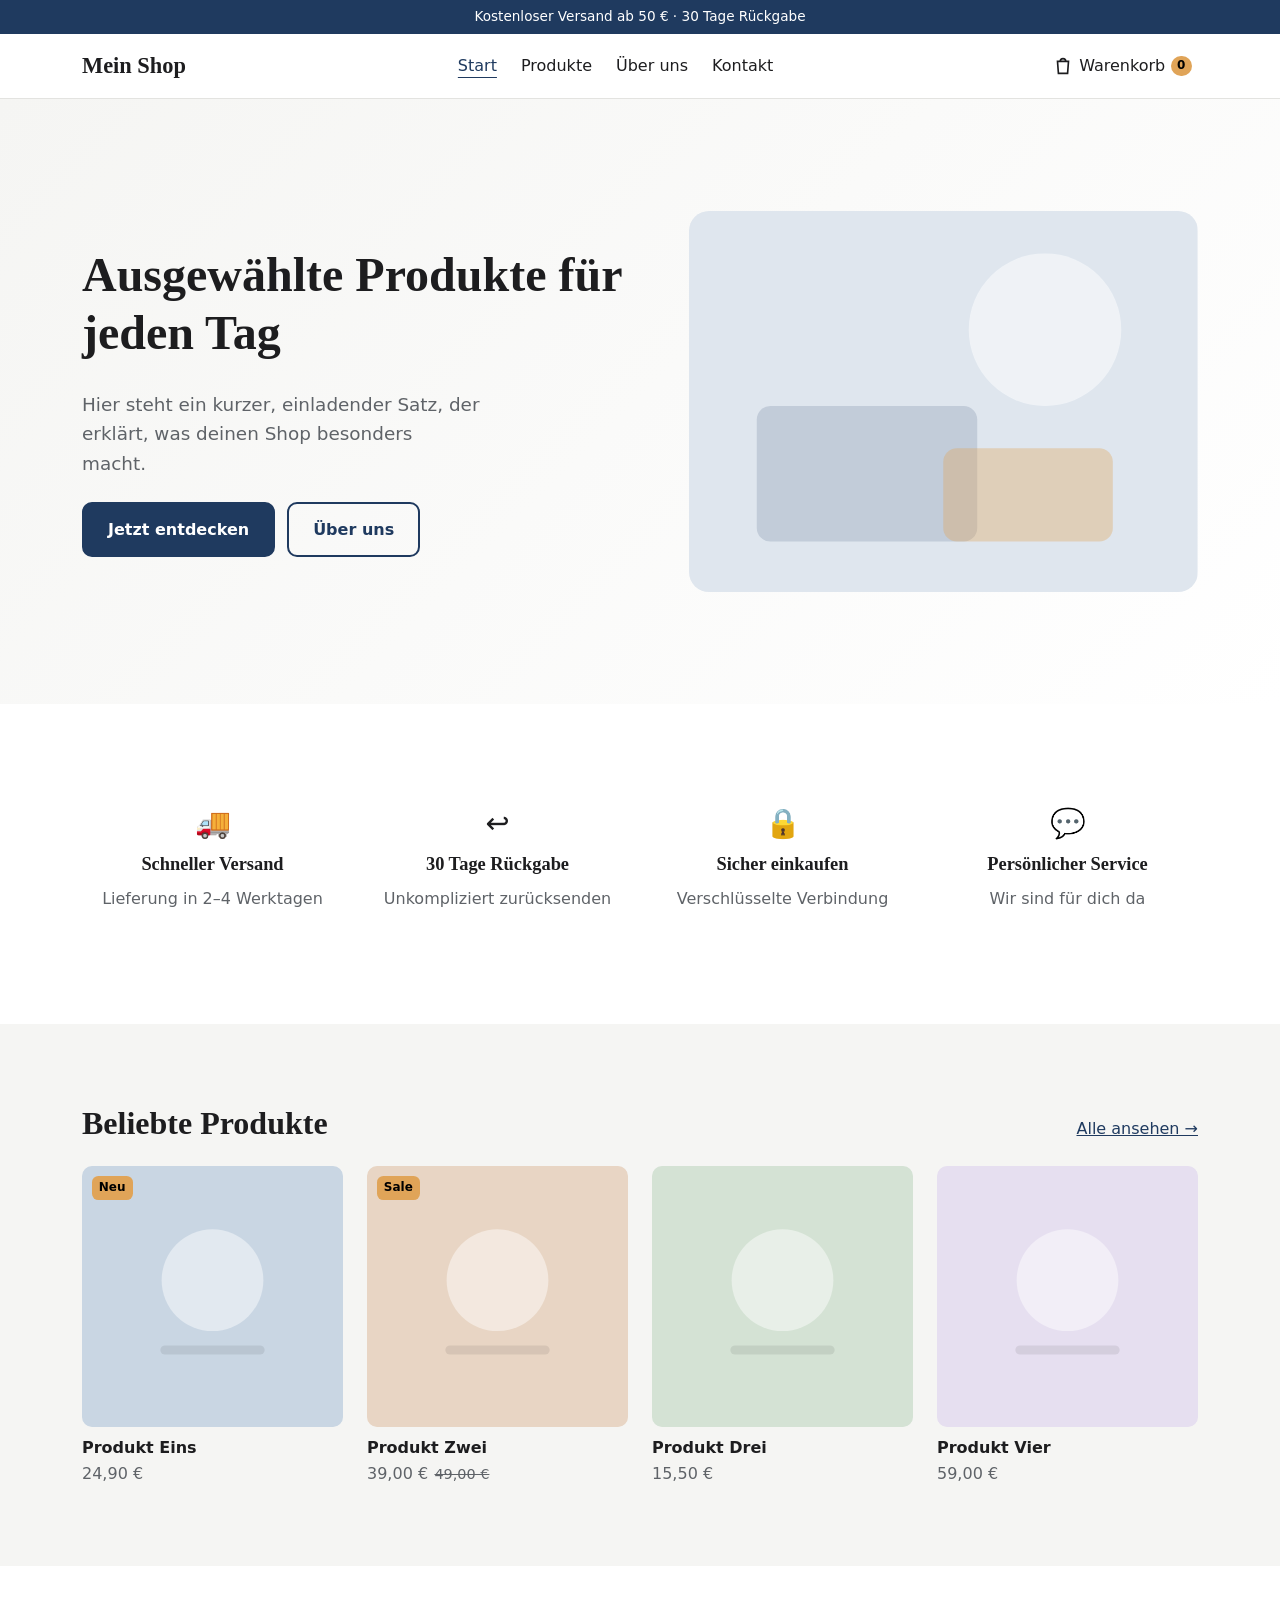
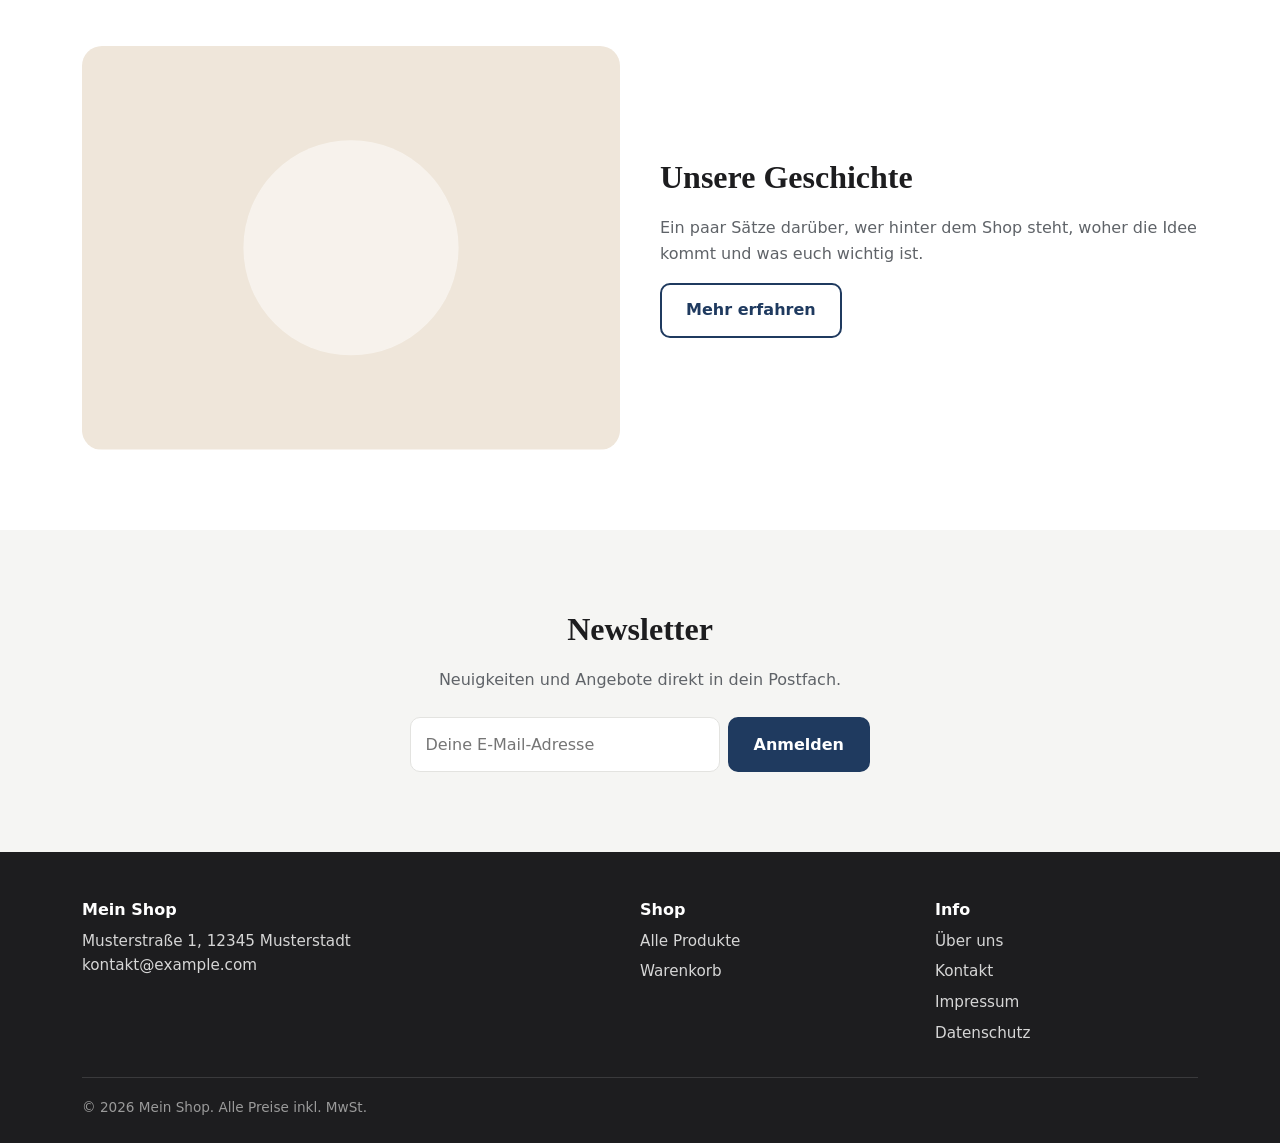
==== index.html @ bce39c66 "Shop-Grundgeruest: Startseite, Produkte, Produktseite, Warenkorb, Info- und Rechtsseiten" ====
<!doctype html>
<html lang="de">
<head>
  <meta charset="utf-8">
  <meta name="viewport" content="width=device-width, initial-scale=1">
  <title>Mein Shop</title>
  <meta name="description" content="Willkommen in unserem Online-Shop.">
  <link rel="icon" href="data:image/svg+xml,<svg xmlns='http://www.w3.org/2000/svg' viewBox='0 0 32 32'><rect width='32' height='32' rx='8' fill='%231f3a5f'/></svg>">
  <link rel="stylesheet" href="assets/css/style.css">
  <script src="assets/js/daten.js" defer></script>
  <script src="assets/js/shop.js" defer></script>
</head>
<body>
  <div id="kopf"></div>

  <main>
    <section class="hero">
      <div class="container hero__innen">
        <div>
          <h1>Ausgewählte Produkte für jeden Tag</h1>
          <p>Hier steht ein kurzer, einladender Satz, der erklärt, was deinen Shop besonders macht.</p>
          <div class="hero__knoepfe">
            <a class="btn" href="produkte.html">Jetzt entdecken</a>
            <a class="btn btn--rahmen" href="ueber-uns.html">Über uns</a>
          </div>
        </div>
        <div class="hero__bild">
          <svg viewBox="0 0 600 450" role="img" aria-label="Platzhalterbild" preserveAspectRatio="xMidYMid slice">
            <rect width="600" height="450" fill="#dfe6ee"/>
            <circle cx="420" cy="140" r="90" fill="#fff" fill-opacity=".5"/>
            <rect x="80" y="230" width="260" height="160" rx="16" fill="#1f3a5f" fill-opacity=".15"/>
            <rect x="300" y="280" width="200" height="110" rx="16" fill="#e0a458" fill-opacity=".35"/>
          </svg>
        </div>
      </div>
    </section>

    <section class="abschnitt">
      <div class="container">
        <div class="vorteile">
          <div class="vorteil"><div class="vorteil__icon" aria-hidden="true">🚚</div><h3>Schneller Versand</h3><p class="leise">Lieferung in 2–4 Werktagen</p></div>
          <div class="vorteil"><div class="vorteil__icon" aria-hidden="true">↩️</div><h3>30 Tage Rückgabe</h3><p class="leise">Unkompliziert zurücksenden</p></div>
          <div class="vorteil"><div class="vorteil__icon" aria-hidden="true">🔒</div><h3>Sicher einkaufen</h3><p class="leise">Verschlüsselte Verbindung</p></div>
          <div class="vorteil"><div class="vorteil__icon" aria-hidden="true">💬</div><h3>Persönlicher Service</h3><p class="leise">Wir sind für dich da</p></div>
        </div>
      </div>
    </section>

    <section class="abschnitt abschnitt--flaeche">
      <div class="container">
        <div class="raster-kopf">
          <h2>Beliebte Produkte</h2>
          <a href="produkte.html">Alle ansehen →</a>
        </div>
        <div class="produkt-raster" data-produkt-raster data-limit="4"></div>
      </div>
    </section>

    <section class="abschnitt">
      <div class="container zwei-spalten" style="align-items:center">
        <div class="hero__bild">
          <svg viewBox="0 0 600 450" role="img" aria-label="Platzhalterbild" preserveAspectRatio="xMidYMid slice">
            <rect width="600" height="450" fill="#efe6da"/>
            <circle cx="300" cy="225" r="120" fill="#fff" fill-opacity=".5"/>
          </svg>
        </div>
        <div>
          <h2>Unsere Geschichte</h2>
          <p class="leise">Ein paar Sätze darüber, wer hinter dem Shop steht, woher die Idee kommt und was euch wichtig ist.</p>
          <a class="btn btn--rahmen" href="ueber-uns.html">Mehr erfahren</a>
        </div>
      </div>
    </section>

    <section class="abschnitt abschnitt--flaeche">
      <div class="container text-mitte schmal">
        <h2>Newsletter</h2>
        <p class="leise">Neuigkeiten und Angebote direkt in dein Postfach.</p>
        <form class="newsletter" data-platzhalter="Newsletter ist noch nicht verbunden.">
          <input type="email" placeholder="Deine E-Mail-Adresse" aria-label="E-Mail-Adresse" required>
          <button class="btn" type="submit">Anmelden</button>
        </form>
      </div>
    </section>
  </main>

  <div id="fuss"></div>
</body>
</html>
---- assets/css/style.css ----
/* =========================================================
   ZENTRALE EINSTELLUNGEN – Farben, Schriften, Abstände
   Hier ändern, und die ganze Seite passt sich an.
   ========================================================= */
:root {
  /* Farben */
  --farbe-primaer: #1f3a5f;        /* Buttons, Links, Akzente */
  --farbe-primaer-hover: #162a45;
  --farbe-akzent: #e0a458;         /* kleine Hervorhebungen, Badges */
  --farbe-text: #1d1d1f;
  --farbe-text-leise: #5f6368;
  --farbe-hintergrund: #ffffff;
  --farbe-flaeche: #f5f5f3;        /* Karten, Abschnitte */
  --farbe-rand: #e3e3e0;
  --farbe-auf-primaer: #ffffff;    /* Text auf Primärfarbe */

  /* Schriften (Systemschriften: schnell, ohne externe Server, DSGVO-freundlich) */
  --schrift-text: system-ui, -apple-system, "Segoe UI", Roboto, "Helvetica Neue", Arial, sans-serif;
  --schrift-titel: Georgia, "Times New Roman", serif;
  --schriftgroesse-basis: 1rem;

  /* Form & Abstand */
  --radius: 10px;
  --max-breite: 1180px;
  --abstand: clamp(1rem, 3vw, 2rem);
  --schatten: 0 2px 10px rgba(0, 0, 0, 0.06);
}

/* ---------- Grundlagen ---------- */
*, *::before, *::after { box-sizing: border-box; }
html { -webkit-text-size-adjust: 100%; }
body {
  margin: 0;
  font-family: var(--schrift-text);
  font-size: var(--schriftgroesse-basis);
  line-height: 1.6;
  color: var(--farbe-text);
  background: var(--farbe-hintergrund);
  display: flex;
  flex-direction: column;
  min-height: 100vh;
}
main { flex: 1; }
img, svg { max-width: 100%; display: block; }
a { color: var(--farbe-primaer); }
h1, h2, h3 { font-family: var(--schrift-titel); line-height: 1.2; margin: 0 0 .6em; font-weight: 600; }
h1 { font-size: clamp(1.8rem, 5vw, 3rem); }
h2 { font-size: clamp(1.4rem, 3.5vw, 2rem); }
h3 { font-size: 1.15rem; }
p { margin: 0 0 1em; }

.container { width: 100%; max-width: var(--max-breite); margin: 0 auto; padding: 0 var(--abstand); }
.abschnitt { padding: clamp(2.5rem, 7vw, 5rem) 0; }
.abschnitt--flaeche { background: var(--farbe-flaeche); }
.leise { color: var(--farbe-text-leise); }
.text-mitte { text-align: center; }
.schmal { max-width: 720px; }

/* ---------- Buttons ---------- */
.btn {
  display: inline-block;
  padding: .8em 1.5em;
  border-radius: var(--radius);
  border: 2px solid var(--farbe-primaer);
  background: var(--farbe-primaer);
  color: var(--farbe-auf-primaer);
  font: inherit;
  font-weight: 600;
  text-decoration: none;
  cursor: pointer;
  transition: background .2s, color .2s;
}
.btn:hover { background: var(--farbe-primaer-hover); border-color: var(--farbe-primaer-hover); }
.btn--rahmen { background: transparent; color: var(--farbe-primaer); }
.btn--rahmen:hover { background: var(--farbe-primaer); color: var(--farbe-auf-primaer); }
.btn--klein { padding: .45em .9em; font-size: .9rem; }
.btn[disabled] { opacity: .5; cursor: not-allowed; }

/* ---------- Kopfzeile ---------- */
.ankuendigung {
  background: var(--farbe-primaer);
  color: var(--farbe-auf-primaer);
  text-align: center;
  font-size: .85rem;
  padding: .45em 1em;
}
.kopf {
  position: sticky; top: 0; z-index: 50;
  background: var(--farbe-hintergrund);
  border-bottom: 1px solid var(--farbe-rand);
}
.kopf__innen { display: flex; align-items: center; justify-content: space-between; gap: 1rem; height: 64px; }
.logo { font-family: var(--schrift-titel); font-size: 1.4rem; font-weight: 700; color: var(--farbe-text); text-decoration: none; }
.nav { display: flex; gap: 1.5rem; }
.nav a { color: var(--farbe-text); text-decoration: none; font-weight: 500; }
.nav a:hover, .nav a[aria-current="page"] { color: var(--farbe-primaer); text-decoration: underline; text-underline-offset: 6px; }
.kopf__aktionen { display: flex; align-items: center; gap: .5rem; }
.warenkorb-link {
  position: relative; display: inline-flex; align-items: center; gap: .35rem;
  color: var(--farbe-text); text-decoration: none; padding: .4rem; font-weight: 500;
}
.warenkorb-zahl {
  min-width: 1.3rem; height: 1.3rem; padding: 0 .3rem; border-radius: 1rem;
  background: var(--farbe-akzent); color: #000; font-size: .75rem; font-weight: 700;
  display: inline-flex; align-items: center; justify-content: center;
}
.menue-knopf { display: none; background: none; border: 0; padding: .4rem; cursor: pointer; color: var(--farbe-text); }

@media (max-width: 760px) {
  .menue-knopf { display: inline-flex; }
  .nav {
    display: none;
    position: absolute; left: 0; right: 0; top: 100%;
    flex-direction: column; gap: 0;
    background: var(--farbe-hintergrund);
    border-bottom: 1px solid var(--farbe-rand);
    box-shadow: var(--schatten);
  }
  .nav.offen { display: flex; }
  .nav a { padding: .9rem var(--abstand); border-top: 1px solid var(--farbe-rand); }
  .warenkorb-link .text { display: none; }
}

/* ---------- Hero ---------- */
.hero {
  background: linear-gradient(135deg, var(--farbe-flaeche) 0%, var(--farbe-hintergrund) 100%);
  padding: clamp(3rem, 10vw, 7rem) 0;
}
.hero__innen { display: grid; grid-template-columns: 1.1fr 1fr; gap: 3rem; align-items: center; }
.hero p { font-size: 1.15rem; color: var(--farbe-text-leise); max-width: 34ch; }
.hero__knoepfe { display: flex; flex-wrap: wrap; gap: .75rem; margin-top: 1.5rem; }
.hero__bild { border-radius: calc(var(--radius) * 2); overflow: hidden; aspect-ratio: 4 / 3; }
@media (max-width: 760px) {
  .hero__innen { grid-template-columns: 1fr; gap: 2rem; }
}

/* ---------- Vorteile ---------- */
.vorteile { display: grid; grid-template-columns: repeat(auto-fit, minmax(200px, 1fr)); gap: 1.5rem; }
.vorteil { text-align: center; padding: 1rem; }
.vorteil__icon { font-size: 1.8rem; margin-bottom: .4rem; }

/* ---------- Produktraster ---------- */
.raster-kopf { display: flex; flex-wrap: wrap; justify-content: space-between; align-items: end; gap: 1rem; margin-bottom: 1.5rem; }
.raster-kopf h2 { margin: 0; }
.filter { display: flex; flex-wrap: wrap; gap: .5rem; }
.filter button {
  font: inherit; font-size: .9rem; padding: .4em 1em; border-radius: 2rem;
  border: 1px solid var(--farbe-rand); background: var(--farbe-hintergrund); cursor: pointer; color: var(--farbe-text);
}
.filter button.aktiv { background: var(--farbe-primaer); border-color: var(--farbe-primaer); color: var(--farbe-auf-primaer); }
.produkt-raster { display: grid; grid-template-columns: repeat(auto-fill, minmax(230px, 1fr)); gap: 1.5rem; }
@media (max-width: 520px) {
  .produkt-raster { grid-template-columns: repeat(2, 1fr); gap: 1rem; }
}
.karte { display: flex; flex-direction: column; text-decoration: none; color: inherit; }
.karte__bild { position: relative; border-radius: var(--radius); overflow: hidden; aspect-ratio: 1; background: var(--farbe-flaeche); }
.karte__bild svg { width: 100%; height: 100%; transition: transform .3s; }
.karte:hover .karte__bild svg { transform: scale(1.04); }
.badge {
  position: absolute; top: .6rem; left: .6rem;
  background: var(--farbe-akzent); color: #000; font-size: .75rem; font-weight: 700;
  padding: .2em .6em; border-radius: .4rem;
}
.karte__name { margin: .7rem 0 .2rem; font-weight: 600; font-family: var(--schrift-text); font-size: 1rem; }
.karte__preis { color: var(--farbe-text-leise); }
.preis-alt { text-decoration: line-through; margin-left: .4rem; font-size: .9em; color: var(--farbe-text-leise); }

/* ---------- Produktseite ---------- */
.brotkrumen { font-size: .9rem; margin: 1.5rem 0; color: var(--farbe-text-leise); }
.brotkrumen a { color: inherit; }
.produkt { display: grid; grid-template-columns: 1fr 1fr; gap: clamp(1.5rem, 5vw, 4rem); padding-bottom: 4rem; }
.produkt__bild { border-radius: var(--radius); overflow: hidden; aspect-ratio: 1; background: var(--farbe-flaeche); }
.produkt__preis { font-size: 1.5rem; font-weight: 600; margin-bottom: 1rem; }
.feld { margin-bottom: 1.2rem; }
.feld label { display: block; font-weight: 600; margin-bottom: .35rem; font-size: .95rem; }
.optionen { display: flex; flex-wrap: wrap; gap: .5rem; }
.optionen button {
  font: inherit; padding: .45em 1em; border: 1px solid var(--farbe-rand); border-radius: var(--radius);
  background: var(--farbe-hintergrund); cursor: pointer; color: var(--farbe-text);
}
.optionen button.aktiv { border-color: var(--farbe-primaer); box-shadow: inset 0 0 0 1px var(--farbe-primaer); }
.menge { display: inline-flex; border: 1px solid var(--farbe-rand); border-radius: var(--radius); overflow: hidden; }
.menge button { width: 2.5rem; border: 0; background: var(--farbe-flaeche); font-size: 1.1rem; cursor: pointer; color: var(--farbe-text); }
.menge input { width: 3rem; border: 0; text-align: center; font: inherit; -moz-appearance: textfield; color: var(--farbe-text); background: var(--farbe-hintergrund); }
.menge input::-webkit-inner-spin-button { -webkit-appearance: none; }
.produkt__details { border-top: 1px solid var(--farbe-rand); margin-top: 2rem; }
.produkt__details details { border-bottom: 1px solid var(--farbe-rand); padding: .9rem 0; }
.produkt__details summary { cursor: pointer; font-weight: 600; }
@media (max-width: 760px) {
  .produkt { grid-template-columns: 1fr; }
}

/* ---------- Warenkorb ---------- */
.wk-layout { display: grid; grid-template-columns: 1fr 320px; gap: 2rem; align-items: start; }
.wk-liste { list-style: none; margin: 0; padding: 0; }
.wk-posten { display: grid; grid-template-columns: 88px 1fr auto; gap: 1rem; padding: 1rem 0; border-bottom: 1px solid var(--farbe-rand); align-items: center; }
.wk-posten__bild { border-radius: var(--radius); overflow: hidden; aspect-ratio: 1; }
.wk-posten__name { font-weight: 600; text-decoration: none; color: inherit; }
.wk-posten__aktionen { display: flex; align-items: center; gap: .75rem; margin-top: .4rem; flex-wrap: wrap; }
.link-knopf { background: none; border: 0; padding: 0; color: var(--farbe-text-leise); text-decoration: underline; cursor: pointer; font: inherit; font-size: .9rem; }
.wk-summe { background: var(--farbe-flaeche); border-radius: var(--radius); padding: 1.5rem; position: sticky; top: 84px; }
.wk-zeile { display: flex; justify-content: space-between; margin-bottom: .5rem; }
.wk-zeile--gesamt { font-weight: 700; font-size: 1.15rem; border-top: 1px solid var(--farbe-rand); padding-top: .75rem; margin-top: .75rem; }
.hinweis { background: #fff7e8; border: 1px solid var(--farbe-akzent); border-radius: var(--radius); padding: .8rem 1rem; font-size: .9rem; margin: 1rem 0; color: #5a4100; }
@media (max-width: 860px) {
  .wk-layout { grid-template-columns: 1fr; }
  .wk-summe { position: static; }
}
@media (max-width: 420px) {
  .wk-posten { grid-template-columns: 64px 1fr; }
  .wk-posten__preis { grid-column: 2; }
}

/* ---------- Formulare ---------- */
.formular { display: grid; gap: 1rem; }
.formular input, .formular textarea, .formular select {
  width: 100%; font: inherit; padding: .75em .9em;
  border: 1px solid var(--farbe-rand); border-radius: var(--radius);
  background: var(--farbe-hintergrund); color: var(--farbe-text);
}
.formular input:focus, .formular textarea:focus { outline: 2px solid var(--farbe-primaer); outline-offset: 1px; }
.formular label { font-weight: 600; font-size: .95rem; display: block; margin-bottom: .3rem; }
.zwei-spalten { display: grid; grid-template-columns: 1fr 1fr; gap: 2.5rem; }
@media (max-width: 760px) { .zwei-spalten { grid-template-columns: 1fr; } }

/* ---------- Newsletter ---------- */
.newsletter { display: flex; gap: .5rem; max-width: 460px; margin: 1.5rem auto 0; }
.newsletter input { flex: 1; min-width: 0; font: inherit; padding: .75em .9em; border: 1px solid var(--farbe-rand); border-radius: var(--radius); }
@media (max-width: 420px) { .newsletter { flex-direction: column; } }

/* ---------- Fußzeile ---------- */
.fuss { background: var(--farbe-text); color: #d6d6d6; padding: 3rem 0 1.5rem; margin-top: auto; font-size: .95rem; }
.fuss a { color: #d6d6d6; text-decoration: none; }
.fuss a:hover { color: #fff; text-decoration: underline; }
.fuss__raster { display: grid; grid-template-columns: 2fr 1fr 1fr; gap: 2rem; }
.fuss h3 { color: #fff; font-family: var(--schrift-text); font-size: 1rem; }
.fuss ul { list-style: none; margin: 0; padding: 0; display: grid; gap: .4rem; }
.fuss__unten { border-top: 1px solid #3a3a3c; margin-top: 2rem; padding-top: 1.2rem; font-size: .85rem; color: #9a9a9a; }
@media (max-width: 760px) { .fuss__raster { grid-template-columns: 1fr 1fr; } .fuss__raster > :first-child { grid-column: 1 / -1; } }

/* ---------- Meldung (Toast) ---------- */
.toast {
  position: fixed; left: 50%; bottom: 1.5rem; transform: translate(-50%, 150%);
  background: var(--farbe-text); color: #fff; padding: .8rem 1.2rem; border-radius: var(--radius);
  box-shadow: var(--schatten); transition: transform .3s; z-index: 100; max-width: calc(100% - 2rem);
}
.toast.sichtbar { transform: translate(-50%, 0); }

/* ---------- Rechtstexte ---------- */
.rechtstext h2 { font-size: 1.3rem; margin-top: 2rem; }
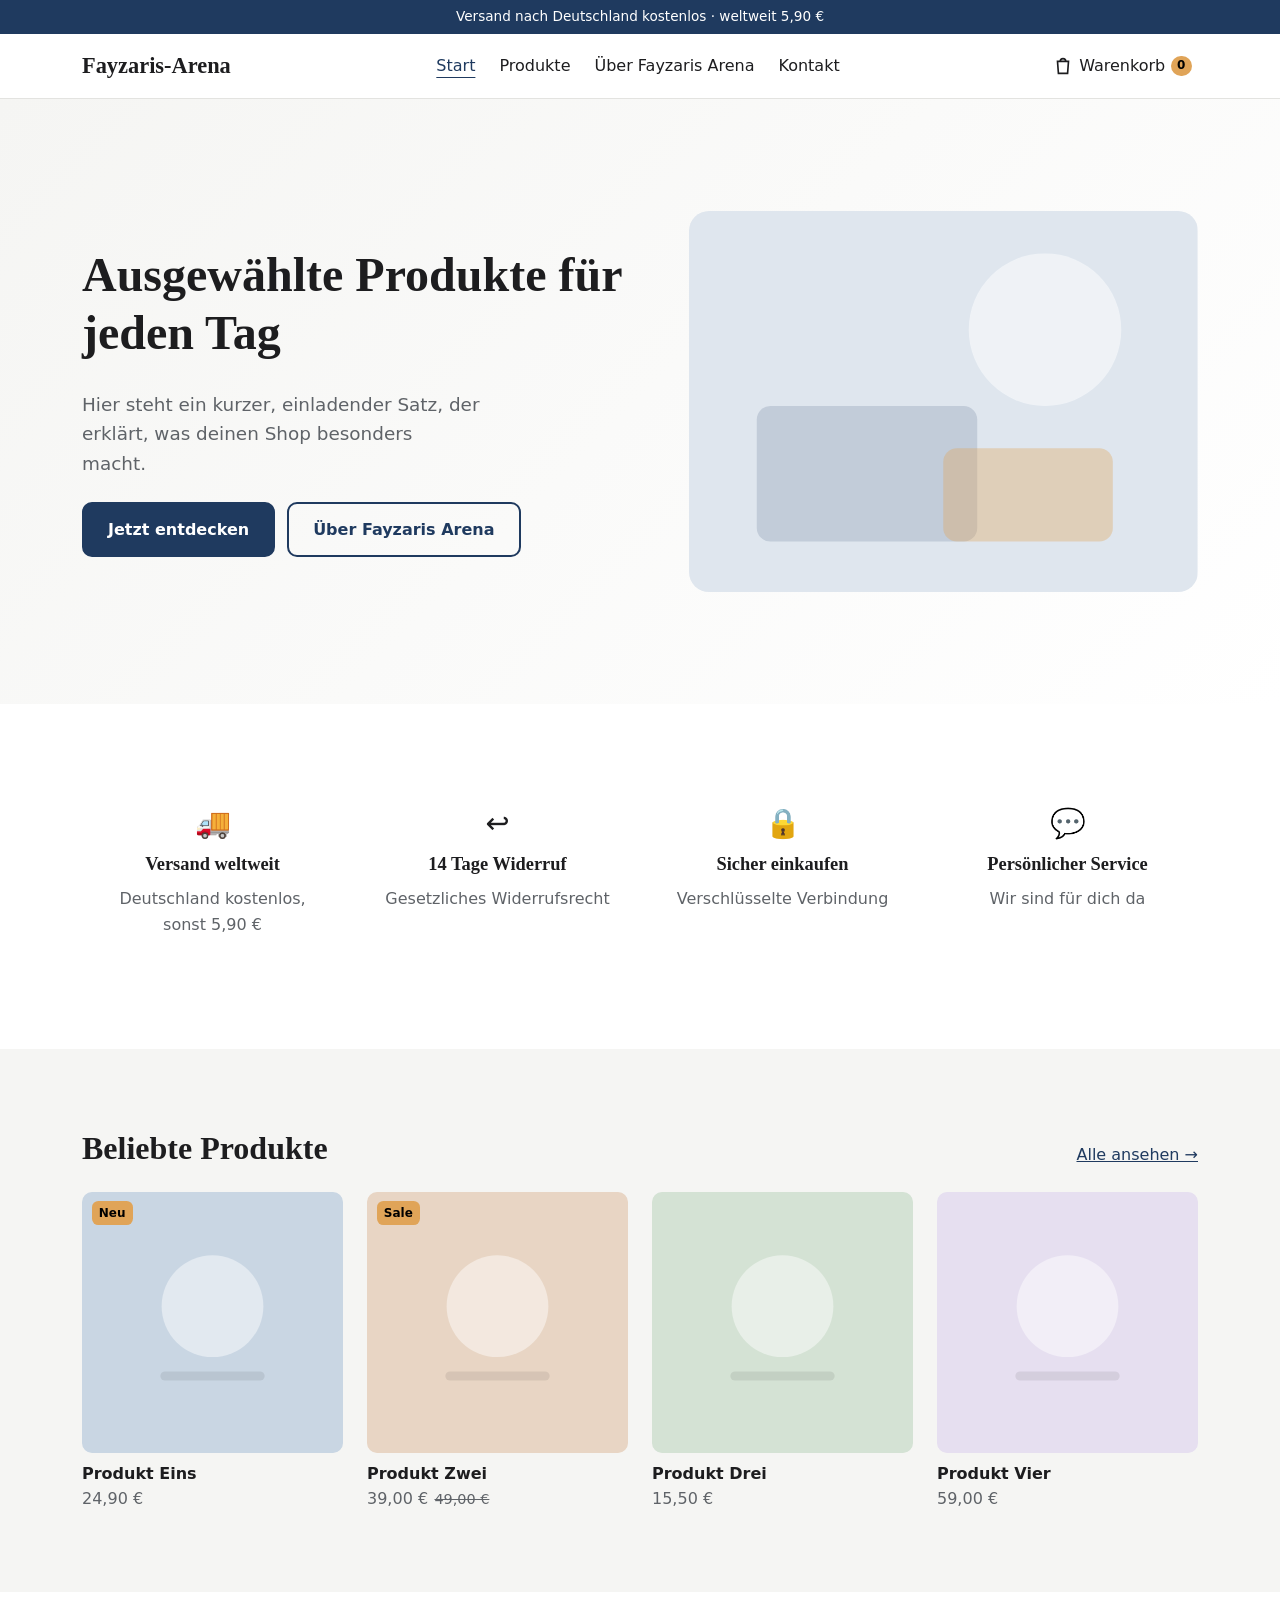
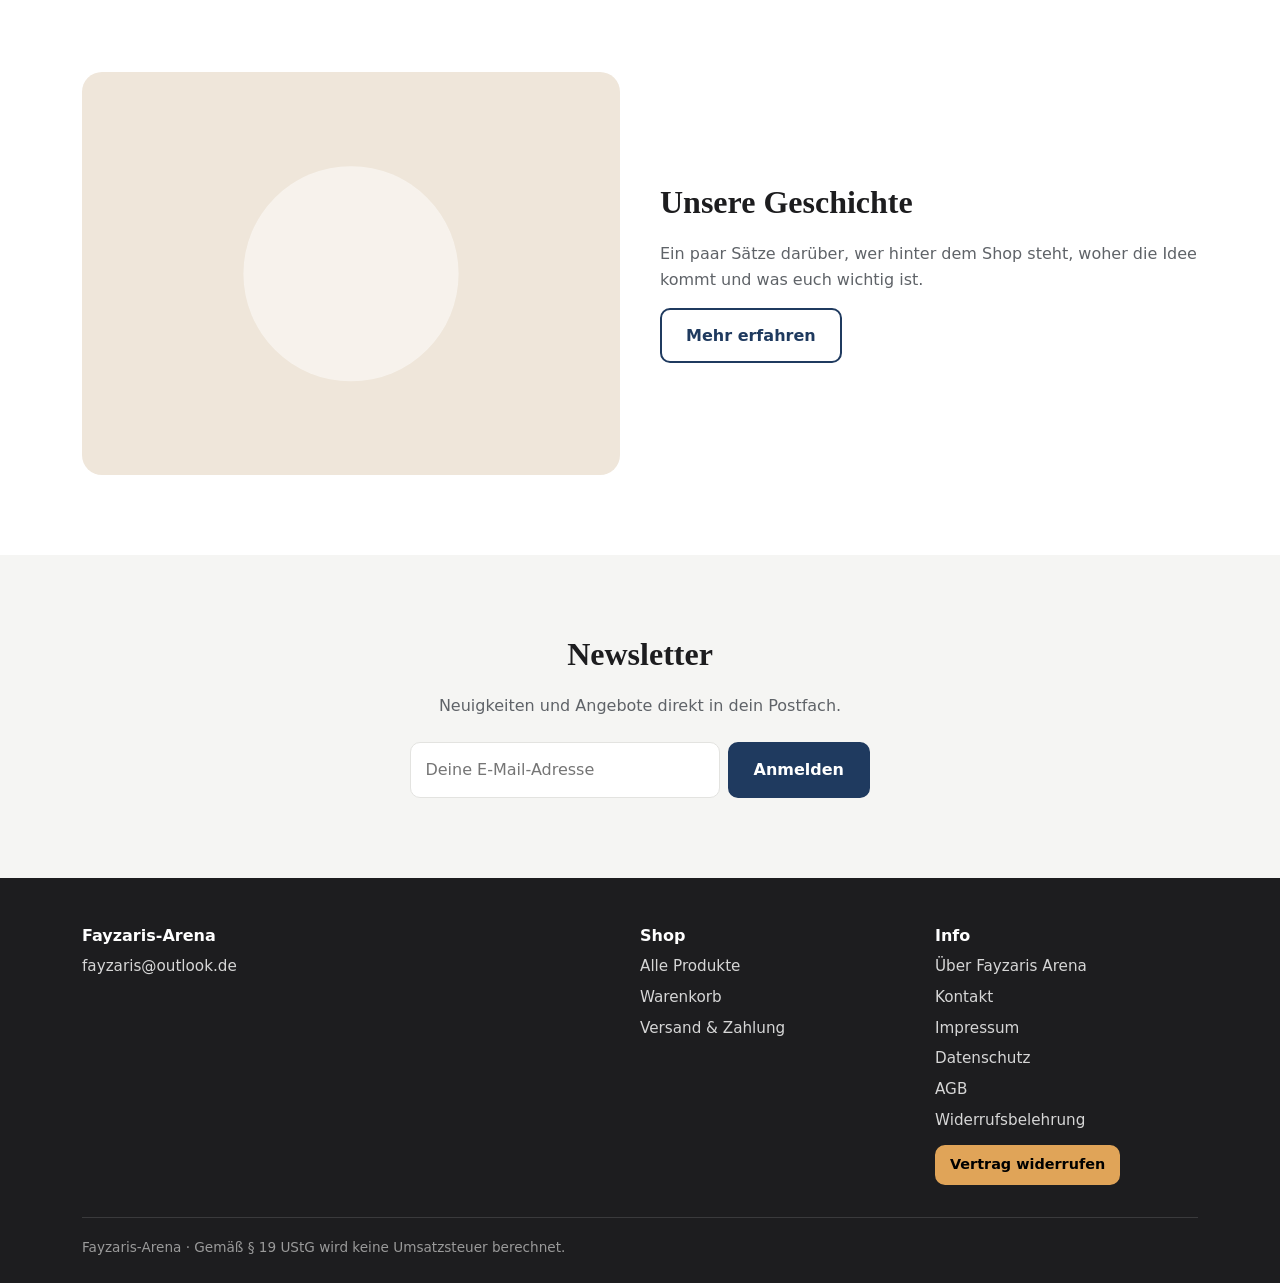
==== commit ef6e4dcf: "Rücksendekosten beim Käufer, Länderauswahl ohne Israel, Versand 5,90 € weltweit / DE kostenlos, Text" ====
--- a/index.html
+++ b/index.html
@@ -3,7 +3,7 @@
 <head>
   <meta charset="utf-8">
   <meta name="viewport" content="width=device-width, initial-scale=1">
-  <title>Mein Shop</title>
+  <title>Fayzaris-Arena</title>
   <meta name="description" content="Willkommen in unserem Online-Shop.">
   <link rel="icon" href="data:image/svg+xml,<svg xmlns='http://www.w3.org/2000/svg' viewBox='0 0 32 32'><rect width='32' height='32' rx='8' fill='%231f3a5f'/></svg>">
   <link rel="stylesheet" href="assets/css/style.css">
@@ -21,7 +21,7 @@
           <p>Hier steht ein kurzer, einladender Satz, der erklärt, was deinen Shop besonders macht.</p>
           <div class="hero__knoepfe">
             <a class="btn" href="produkte.html">Jetzt entdecken</a>
-            <a class="btn btn--rahmen" href="ueber-uns.html">Über uns</a>
+            <a class="btn btn--rahmen" href="ueber-uns.html">Über Fayzaris Arena</a>
           </div>
         </div>
         <div class="hero__bild">
@@ -38,8 +38,8 @@
     <section class="abschnitt">
       <div class="container">
         <div class="vorteile">
-          <div class="vorteil"><div class="vorteil__icon" aria-hidden="true">🚚</div><h3>Schneller Versand</h3><p class="leise">Lieferung in 2–4 Werktagen</p></div>
-          <div class="vorteil"><div class="vorteil__icon" aria-hidden="true">↩️</div><h3>30 Tage Rückgabe</h3><p class="leise">Unkompliziert zurücksenden</p></div>
+          <div class="vorteil"><div class="vorteil__icon" aria-hidden="true">🚚</div><h3>Versand weltweit</h3><p class="leise">Deutschland kostenlos, sonst 5,90 €</p></div>
+          <div class="vorteil"><div class="vorteil__icon" aria-hidden="true">↩️</div><h3>14 Tage Widerruf</h3><p class="leise">Gesetzliches Widerrufsrecht</p></div>
           <div class="vorteil"><div class="vorteil__icon" aria-hidden="true">🔒</div><h3>Sicher einkaufen</h3><p class="leise">Verschlüsselte Verbindung</p></div>
           <div class="vorteil"><div class="vorteil__icon" aria-hidden="true">💬</div><h3>Persönlicher Service</h3><p class="leise">Wir sind für dich da</p></div>
         </div>
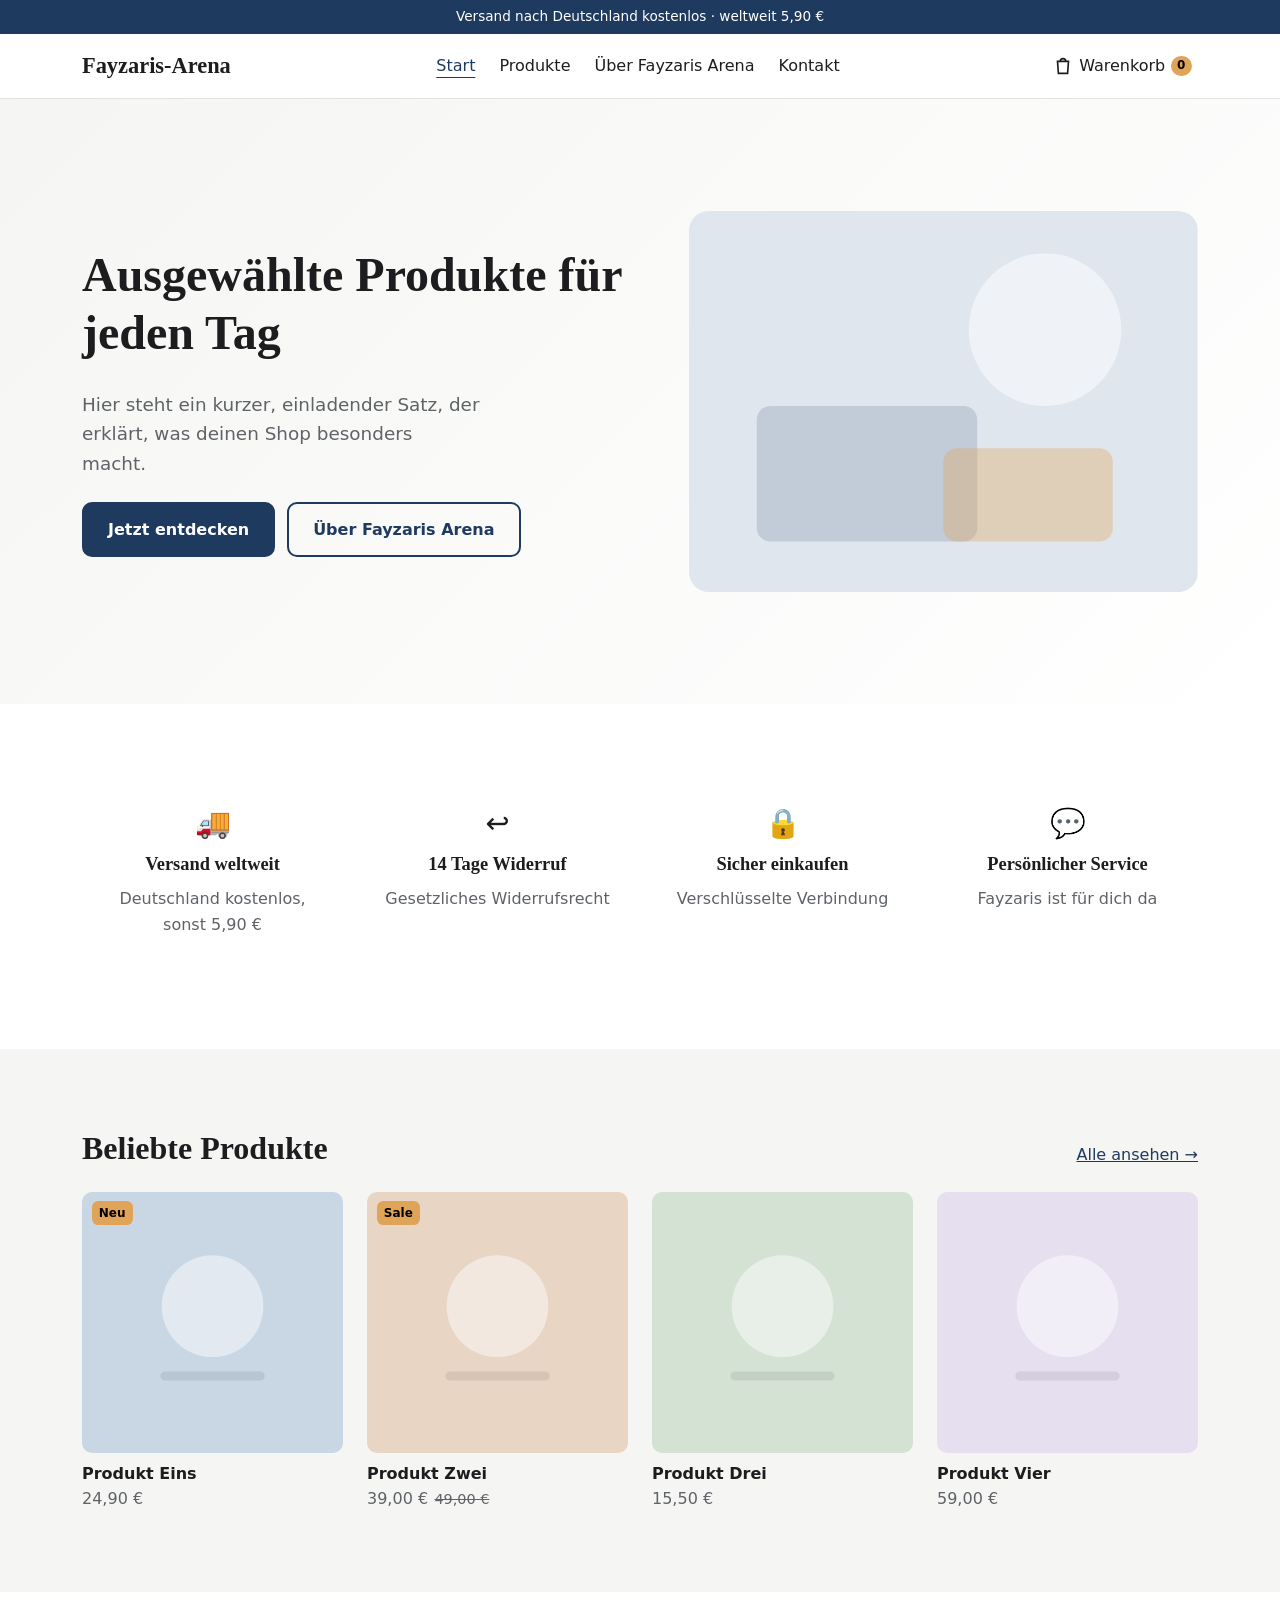
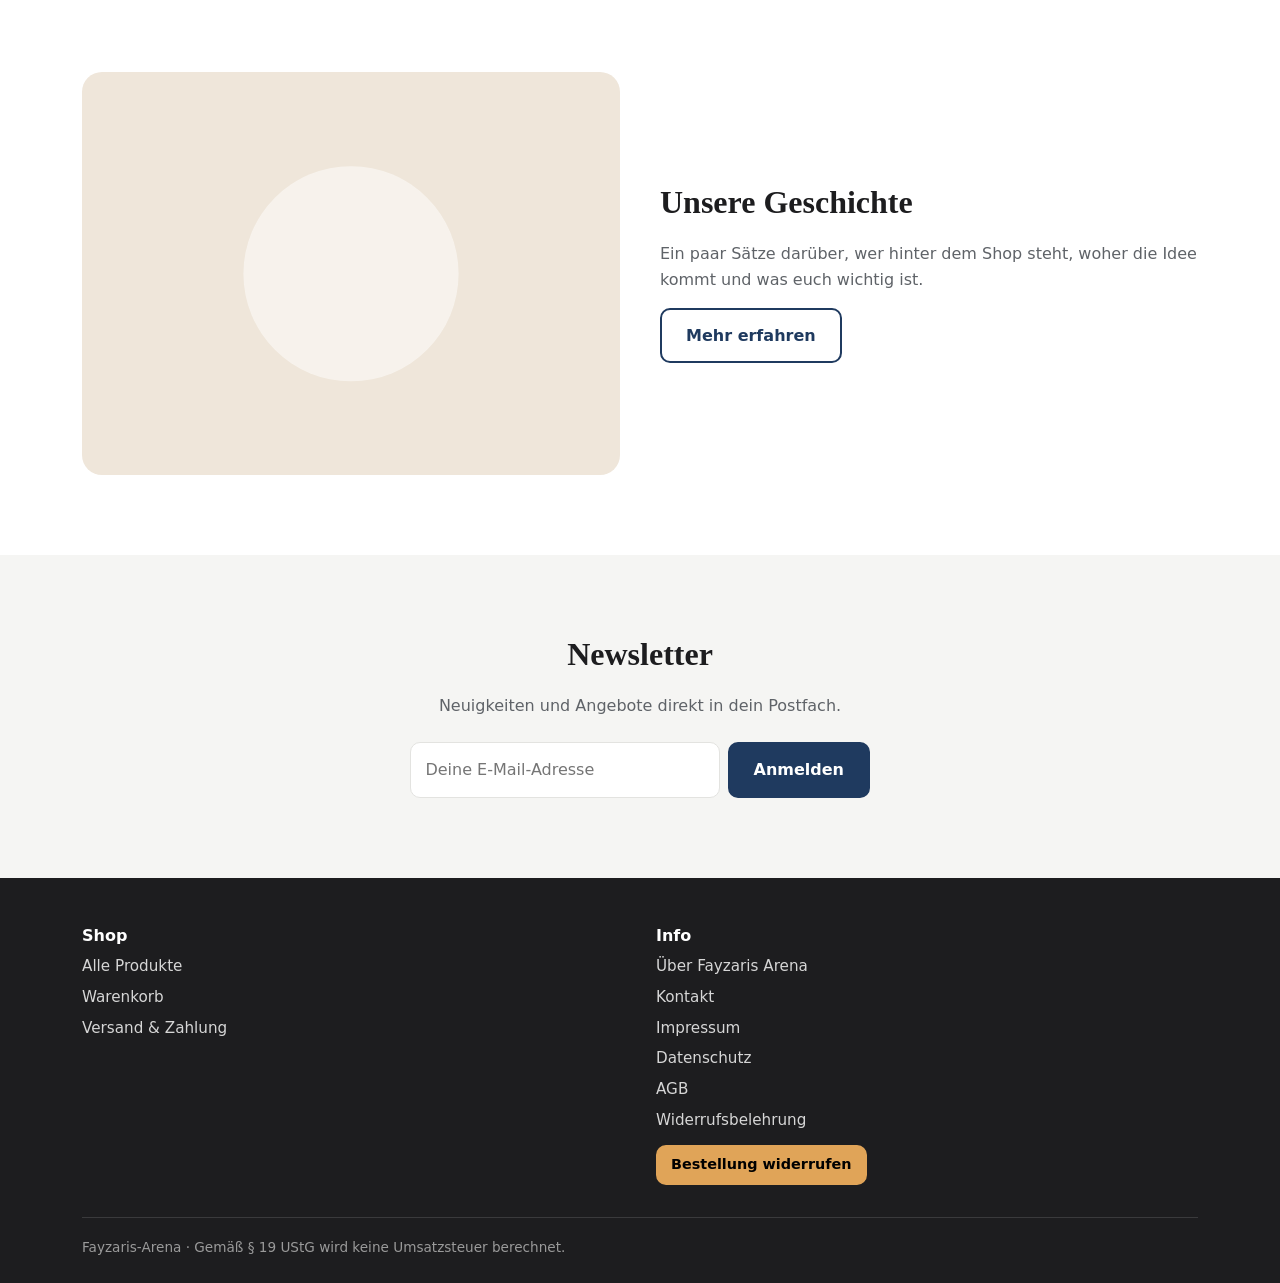
==== commit 92b43853: "Startseite: Text unter "Persönlicher Service" angepasst" ====
--- a/index.html
+++ b/index.html
@@ -41,7 +41,7 @@
           <div class="vorteil"><div class="vorteil__icon" aria-hidden="true">🚚</div><h3>Versand weltweit</h3><p class="leise">Deutschland kostenlos, sonst 5,90 €</p></div>
           <div class="vorteil"><div class="vorteil__icon" aria-hidden="true">↩️</div><h3>14 Tage Widerruf</h3><p class="leise">Gesetzliches Widerrufsrecht</p></div>
           <div class="vorteil"><div class="vorteil__icon" aria-hidden="true">🔒</div><h3>Sicher einkaufen</h3><p class="leise">Verschlüsselte Verbindung</p></div>
-          <div class="vorteil"><div class="vorteil__icon" aria-hidden="true">💬</div><h3>Persönlicher Service</h3><p class="leise">Wir sind für dich da</p></div>
+          <div class="vorteil"><div class="vorteil__icon" aria-hidden="true">💬</div><h3>Persönlicher Service</h3><p class="leise">Fayzaris ist für dich da</p></div>
         </div>
       </div>
     </section>
